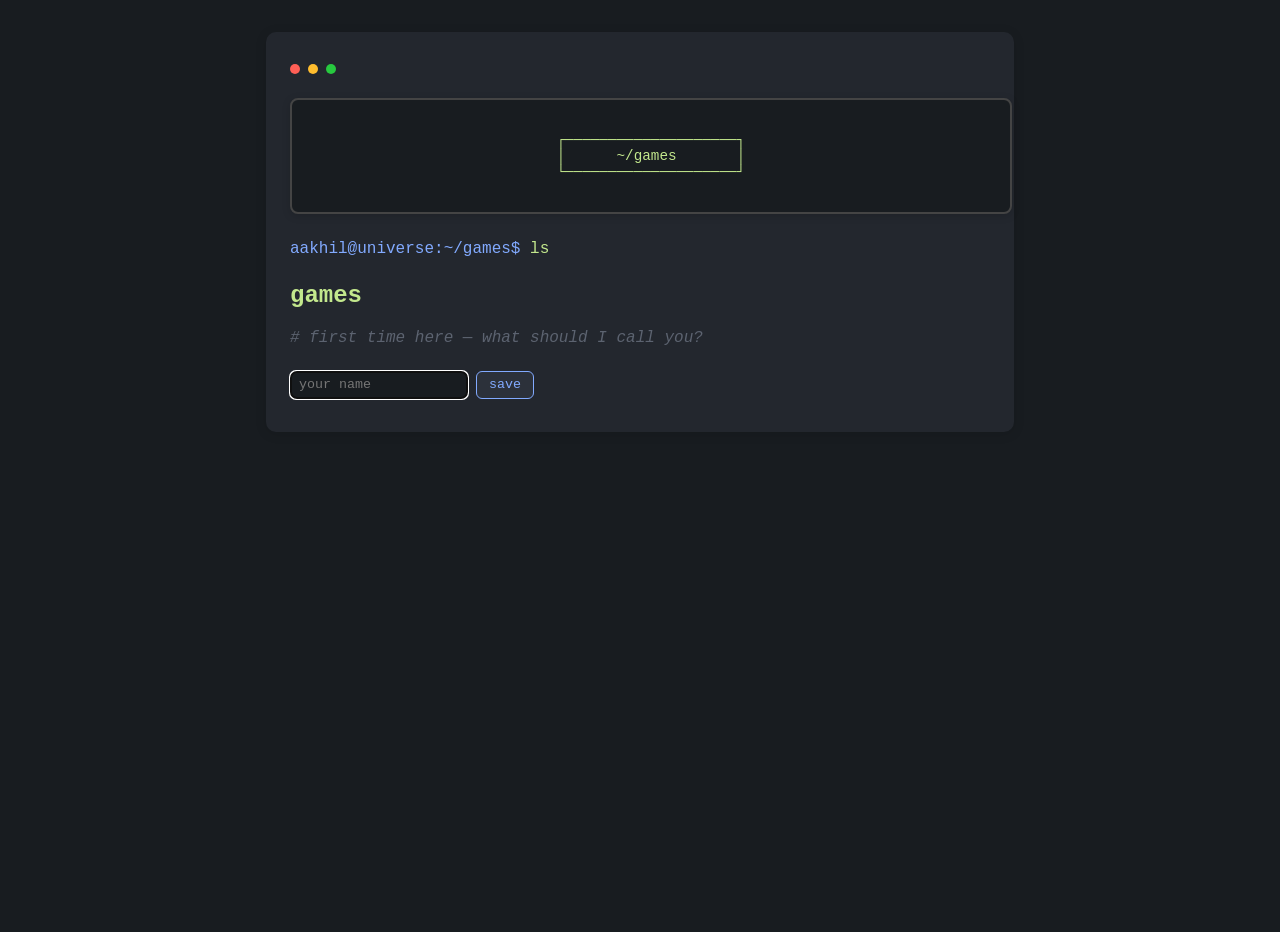
==== games/index.html @ 91346184 "Extract games arcade into standalone /games page Move the Sudoku arcade out of index.html into a ded" ====
<!DOCTYPE html>
<html lang="en">
<head>
    <meta charset="UTF-8">
    <meta name="viewport" content="width=device-width, initial-scale=1.0">
    <title>Games — Aakhil</title>
    <meta name="description" content="A small arcade — play Sudoku and more on Aakhil's terminal-themed site.">
    <meta name="author" content="Aakhil">
    <meta name="theme-color" content="#181c20">
    <link rel="canonical" href="https://aakhil.in/games">

    <!-- Open Graph / social sharing -->
    <meta property="og:type" content="website">
    <meta property="og:title" content="Games — Aakhil">
    <meta property="og:description" content="A small arcade — play Sudoku and more.">
    <meta property="og:url" content="https://aakhil.in/games">
    <meta property="og:site_name" content="Aakhil">

    <!-- Twitter card -->
    <meta name="twitter:card" content="summary">
    <meta name="twitter:title" content="Games — Aakhil">
    <meta name="twitter:description" content="A small arcade — play Sudoku and more.">

    <!-- Inline SVG favicon: green terminal prompt on dark background -->
    <link rel="icon" href="data:image/svg+xml,%3Csvg xmlns='http://www.w3.org/2000/svg' viewBox='0 0 32 32'%3E%3Crect width='32' height='32' rx='6' fill='%23181c20'/%3E%3Ctext x='6' y='23' font-family='monospace' font-size='18' fill='%23c3e88d'%3E%26gt;_%3C/text%3E%3C/svg%3E">

    <link rel="stylesheet" href="/assets/css/style.css">
    <link rel="stylesheet" href="/games/games.css">
</head>
<body>
    <div class="terminal" id="terminal">
        <div class="terminal-header">
            <span class="dot red"></span>
            <span class="dot yellow"></span>
            <span class="dot green"></span>
        </div>
        <div class="ascii-title-box">
<pre>
┌────────────────────┐
│      ~/games       │
└────────────────────┘
</pre>
        </div>
        <div>
            <span class="prompt">aakhil@universe:~/games$</span> ls
        </div>
        <div class="output-section" id="games-root"></div>
    </div>
    <script src="/games/js/games.js"></script>
</body>
</html>
---- assets/css/style.css ----
/* =========================================================
   Shared terminal theme — used by every page on the site
   ========================================================= */
:root {
    --bg: #181c20;
    --panel: #23272e;
    --text: #c3e88d;
    --comment: #5c6370;
    --accent: #82aaff;
    --folder: #ffd700;
    --shadow: 0 2px 12px rgba(0,0,0,0.12);
}
html, body {
    height: 100%;
    margin: 0;
    padding: 0;
    background: var(--bg);
    color: var(--text);
    font-family: 'Fira Mono', 'Consolas', 'Menlo', monospace;
    min-height: 100vh;
}
.terminal {
    background: var(--panel);
    margin: 2rem auto;
    max-width: 700px;
    border-radius: 10px;
    box-shadow: var(--shadow);
    padding: 2rem 1.5rem 1.5rem 1.5rem;
    position: relative;
}
.terminal-header {
    display: flex;
    align-items: center;
    gap: 0.5em;
    margin-bottom: 1.5em;
}
.dot {
    width: 10px;
    height: 10px;
    border-radius: 50%;
    display: inline-block;
}
.dot.red { background: #ff5f56; }
.dot.yellow { background: #ffbd2e; }
.dot.green { background: #27c93f; }
.prompt {
    color: var(--accent);
}
.cursor {
    display: inline-block;
    width: 10px;
    background: var(--accent);
    animation: blink 1s steps(1) infinite;
    height: 1.1em;
    vertical-align: middle;
    margin-left: 2px;
}
.ascii-title-box {
    background: #181c20;
    border: 2px solid #444;
    border-radius: 8px;
    padding: 1em 0.5em;
    margin-bottom: 1.5em;
    text-align: center;
    font-family: 'Fira Mono', 'Consolas', 'Menlo', monospace;
    font-size: 1.1em;
    box-shadow: 0 2px 8px rgba(0,0,0,0.15);
    display: inline-block;
    width: 100%;
    color: var(--text);
}
.comment {
    color: var(--comment);
    font-style: italic;
    margin-bottom: 1.5em;
    display: block;
}
.folder-link {
    color: var(--folder);
    cursor: pointer;
    text-decoration: underline;
    font-weight: bold;
    margin: 0 0.5em;
    transition: color 0.2s;
}
.folder-link:hover {
    color: #fffbe7;
}
.cd-link {
    color: var(--accent);
    cursor: pointer;
    text-decoration: underline;
    margin-top: 2em;
    display: inline-block;
    transition: color 0.2s;
}
.cd-link:hover {
    color: #c3e88d;
}
.contact-link {
    color: var(--accent);
    text-decoration: underline;
    transition: color 0.2s;
}
.contact-link:hover {
    color: var(--folder);
}
.output-section {
    margin-top: 1.5em;
    animation: fadeIn 0.5s;
}
@keyframes fadeIn {
    from { opacity: 0; transform: translateY(10px);}
    to { opacity: 1; transform: none;}
}
@media (max-width: 600px) {
    .terminal {
        padding: 1rem 0.5rem 1rem 0.5rem;
    }
    .ascii-title-box {
        font-size: 0.85em;
        padding: 0.5em 0.2em;
    }
}
---- games/games.css ----
/* =========================================================
   Games arcade + Sudoku styles
   ========================================================= */
.btn {
    font-family: inherit;
    background: #2c313a;
    color: var(--text);
    border: 1px solid #3a414d;
    border-radius: 6px;
    padding: 0.4em 0.9em;
    cursor: pointer;
    transition: background 0.15s, border-color 0.15s;
}
.btn:hover { background: #353b45; border-color: var(--accent); }
.btn.primary { border-color: var(--accent); color: var(--accent); }
.btn.active { border-color: var(--folder); color: var(--folder); }
.games-grid {
    display: grid;
    grid-template-columns: repeat(auto-fill, minmax(140px, 1fr));
    gap: 0.8em;
    margin: 1em 0;
}
.game-tile {
    background: #2c313a;
    border: 1px solid #3a414d;
    border-radius: 8px;
    padding: 1em;
    cursor: pointer;
    text-align: center;
    transition: transform 0.15s, border-color 0.15s;
}
.game-tile:hover { transform: translateY(-3px); border-color: var(--accent); }
.game-tile.soon { opacity: 0.5; cursor: default; }
.game-tile.soon:hover { transform: none; border-color: #3a414d; }
.game-tile .icon { font-size: 1.8em; display: block; margin-bottom: 0.2em; }
.game-tile .name { color: var(--folder); font-weight: bold; }
.game-tile .meta { color: var(--comment); font-size: 0.8em; display: block; margin-top: 0.3em; }
.name-form { display: flex; gap: 0.5em; flex-wrap: wrap; margin: 0.6em 0; }
.name-form input {
    font-family: inherit;
    background: #181c20;
    color: var(--text);
    border: 1px solid #3a414d;
    border-radius: 6px;
    padding: 0.4em 0.6em;
}
/* ---- Sudoku ---- */
.sudoku-bar {
    display: flex;
    flex-wrap: wrap;
    align-items: center;
    gap: 0.8em;
    margin: 0.8em 0;
}
.sudoku-bar .timer { color: var(--accent); }
.difficulty-row { display: flex; gap: 0.5em; flex-wrap: wrap; margin: 0.6em 0; }
.sudoku-board {
    display: grid;
    grid-template-columns: repeat(9, 1fr);
    box-sizing: border-box;
    width: 100%;
    max-width: 225px;            /* 3 boxes × 75px = 225px total */
    margin: 0.8em 0;
    background: #fff;
    border: 2px solid #1a1a1a;
}
.sudoku-cell {
    aspect-ratio: 1 / 1;
    box-sizing: border-box;
    min-width: 0;
    border: none;
    border-right: 1px solid #c8c8c8;
    border-bottom: 1px solid #c8c8c8;
    background: #fff;
    color: #1d4ed8;               /* your "pencil" entries */
    font-family: Georgia, 'Times New Roman', serif;
    font-size: 0.95em;
    font-weight: 600;
    line-height: 1;
    text-align: center;
    padding: 0;
    border-radius: 0;
    -moz-appearance: textfield;
}
.sudoku-cell:focus { outline: none; background: #fff6c2; }
.sudoku-cell.given { color: #111; font-weight: 700; }
.sudoku-cell.conflict { color: #c0392b; background: #ffdede; }
/* trim inner edges so they don't double up with the outer frame */
.sudoku-cell:nth-child(9n) { border-right: none; }
.sudoku-cell:nth-child(n+73) { border-bottom: none; }
/* thick 3x3 separators for the printed-grid look */
.sudoku-cell.box-edge-right { border-right: 2px solid #1a1a1a; }
.sudoku-cell.box-edge-bottom { border-bottom: 2px solid #1a1a1a; }
.num-pad { display: grid; grid-template-columns: repeat(5, 1fr); gap: 0.3em; max-width: 255px; margin: 0.6em 0; }
.num-pad .btn { padding: 0.5em 0; }
.win-banner { color: var(--folder); font-weight: bold; margin: 0.6em 0; }
.stats-line { color: var(--comment); margin: 0.4em 0; }
@media (max-width: 600px) {
    .sudoku-board { max-width: 225px; }
    .num-pad { max-width: 255px; }
}
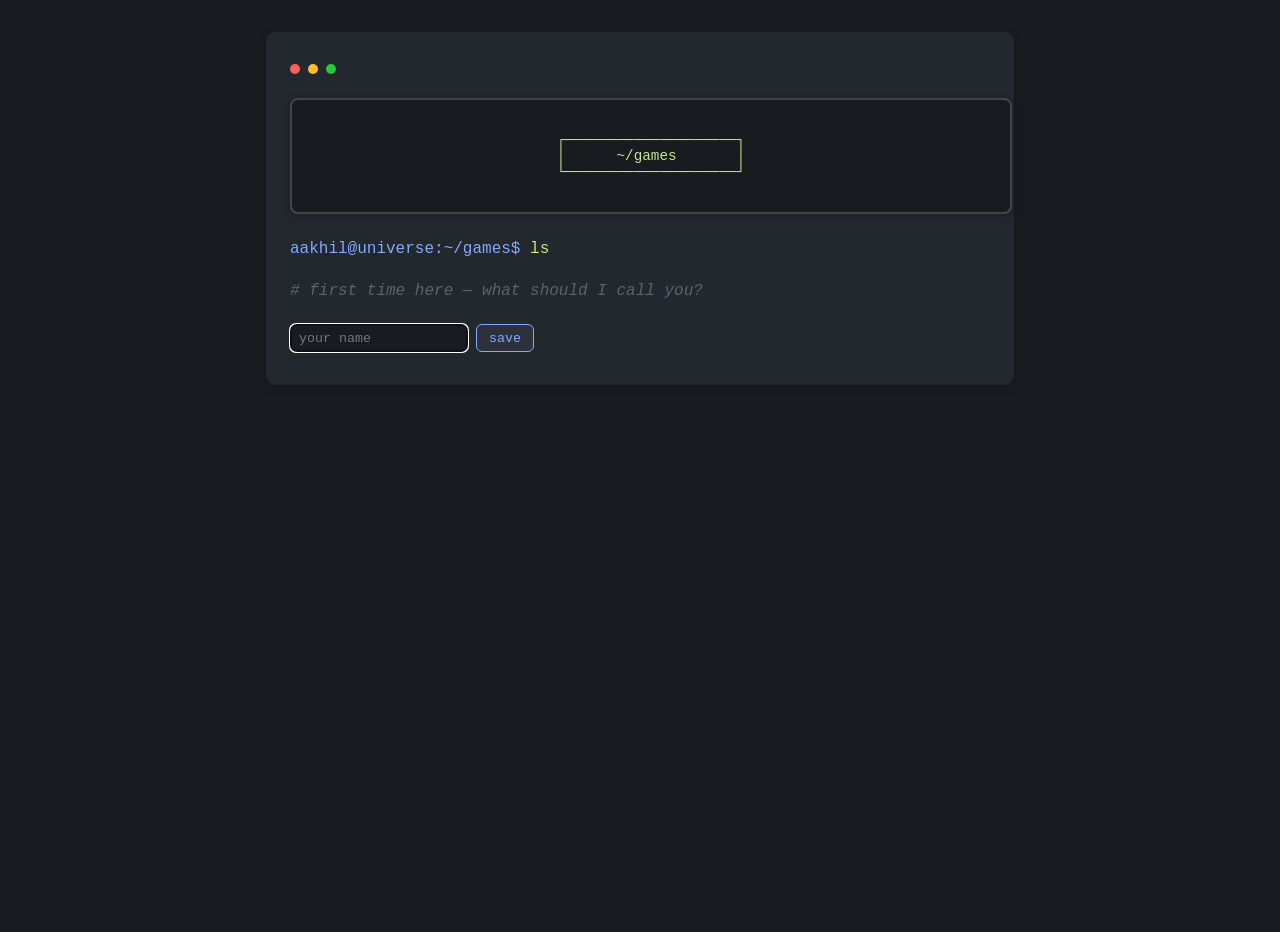
==== commit c3165676: "Merge pull request #4 from SrikarMannepalli/split-games-esm" ====
--- a/games/index.html
+++ b/games/index.html
@@ -46,6 +46,6 @@
         </div>
         <div class="output-section" id="games-root"></div>
     </div>
-    <script src="/games/js/games.js"></script>
+    <script type="module" src="/games/js/main.js"></script>
 </body>
 </html>
--- a/games/games.css
+++ b/games/games.css
@@ -59,7 +59,7 @@
     grid-template-columns: repeat(9, 1fr);
     box-sizing: border-box;
     width: 100%;
-    max-width: 225px;            /* 3 boxes × 75px = 225px total */
+    max-width: 338px;            /* 3 boxes × ~112px = 338px total */
     margin: 0.8em 0;
     background: #fff;
     border: 2px solid #1a1a1a;
@@ -85,17 +85,258 @@
 .sudoku-cell:focus { outline: none; background: #fff6c2; }
 .sudoku-cell.given { color: #111; font-weight: 700; }
 .sudoku-cell.conflict { color: #c0392b; background: #ffdede; }
+.sudoku-cell.hint { color: #0a7d2c; font-weight: 700; background: #eafbe7; }
+/* green splash when a row/column is completed correctly */
+@keyframes cellComplete {
+    0%   { background: #28c93f; box-shadow: inset 0 0 0 2px #1f9e31; }
+    60%  { background: #b9f6c1; }
+    100% { background: #fff; box-shadow: none; }
+}
+.sudoku-cell.flash-complete { animation: cellComplete 0.98s ease-out; }
 /* trim inner edges so they don't double up with the outer frame */
 .sudoku-cell:nth-child(9n) { border-right: none; }
 .sudoku-cell:nth-child(n+73) { border-bottom: none; }
 /* thick 3x3 separators for the printed-grid look */
 .sudoku-cell.box-edge-right { border-right: 2px solid #1a1a1a; }
 .sudoku-cell.box-edge-bottom { border-bottom: 2px solid #1a1a1a; }
-.num-pad { display: grid; grid-template-columns: repeat(5, 1fr); gap: 0.3em; max-width: 255px; margin: 0.6em 0; }
+.num-pad { display: grid; grid-template-columns: repeat(5, 1fr); gap: 0.3em; max-width: 383px; margin: 0.6em 0; }
 .num-pad .btn { padding: 0.5em 0; }
 .win-banner { color: var(--folder); font-weight: bold; margin: 0.6em 0; }
 .stats-line { color: var(--comment); margin: 0.4em 0; }
+
+/* ---- Tic Tac Toe ---- */
+.ttt-board {
+    display: grid;
+    grid-template-columns: repeat(3, 1fr);
+    box-sizing: border-box;
+    width: 100%;
+    max-width: 270px;
+    margin: 0.8em 0;
+    background: #fff;
+    border: 2px solid #1a1a1a;
+}
+.ttt-cell {
+    aspect-ratio: 1 / 1;
+    box-sizing: border-box;
+    min-width: 0;
+    padding: 0;
+    border: none;
+    border-right: 1px solid #c8c8c8;
+    border-bottom: 1px solid #c8c8c8;
+    background: #fff;
+    font-family: Georgia, 'Times New Roman', serif;
+    font-size: 2.4em;
+    font-weight: 700;
+    line-height: 1;
+    cursor: pointer;
+    transition: background 0.15s ease;
+}
+.ttt-cell:nth-child(3n) { border-right: none; }
+.ttt-cell:nth-child(n+7) { border-bottom: none; }
+.ttt-cell.x { color: #1d4ed8; }
+.ttt-cell.o { color: #c0392b; }
+.ttt-cell:not(.x):not(.o):hover { background: #fff6c2; }
+.ttt-cell.ttt-win { background: #b9f6c1; }
+
+/* ---- Snake ---- */
+.snake-board {
+    display: block;
+    width: 100%;
+    max-width: 338px;
+    aspect-ratio: 1 / 1;
+    border: 2px solid #3a414d;
+    border-radius: 8px;
+    background: #181c20;
+    touch-action: none;      /* let swipes steer, not scroll */
+    margin: 0.8em 0;
+}
+/* mirrors .sudoku-bar .timer */
+.sudoku-bar .snake-score { color: var(--folder); font-style: normal; font-weight: bold; }
+.snake-pad {
+    display: grid;
+    grid-template-columns: repeat(3, 3.2em);
+    grid-auto-rows: 3.2em;
+    gap: 0.35em;
+    justify-content: center;
+    margin: 0.6em 0;
+}
+.snake-pad .btn { padding: 0; font-size: 1.1em; }
+/* the d-pad is for touch screens only */
+@media (pointer: fine) {
+    .snake-pad { display: none; }
+}
+
+/* ---- 2048 ---- */
+.g2048-board {
+    position: relative;
+    width: 100%;
+    max-width: 338px;
+    aspect-ratio: 1 / 1;
+    background: #20242b;
+    border: 2px solid #3a414d;
+    border-radius: 8px;
+    touch-action: none;      /* let swipes steer, not scroll */
+    margin: 0.8em 0;
+}
+.g2048-bg {
+    position: absolute;
+    top: 0;
+    left: 0;
+    background: #2c313a;
+    border-radius: 6px;
+}
+.g2048-tile {
+    position: absolute;
+    top: 0;
+    left: 0;
+    z-index: 2;
+    transition: transform 110ms ease-in-out;
+    will-change: transform;
+}
+.g2048-tile-inner {
+    width: 100%;
+    height: 100%;
+    display: flex;
+    align-items: center;
+    justify-content: center;
+    border-radius: 6px;
+    font-weight: bold;
+    color: #181c20;
+}
+/* mirrors .sudoku-bar .timer */
+.sudoku-bar .g2048-score { color: var(--folder); font-style: normal; font-weight: bold; }
+/* value ramp: greys → greens → blue → yellow/gold → red → glow */
+.tile-v2 .g2048-tile-inner { background: #2c313a; color: #c3e88d; }
+.tile-v4 .g2048-tile-inner { background: #343b45; color: #c3e88d; }
+.tile-v8 .g2048-tile-inner { background: #1f4429; color: #c3e88d; }
+.tile-v16 .g2048-tile-inner { background: #27c93f; color: #10240f; }
+.tile-v32 .g2048-tile-inner { background: #82aaff; color: #101828; }
+.tile-v64 .g2048-tile-inner { background: #ffbd2e; color: #241a02; }
+.tile-v128 .g2048-tile-inner { background: #ffd700; color: #241d02; }
+.tile-v256 .g2048-tile-inner { background: #ff5f56; color: #28090a; }
+.tile-v512 .g2048-tile-inner { background: #ff5f56; color: #fff7f6; box-shadow: 0 0 12px rgba(255, 95, 86, 0.55); }
+.tile-v1024 .g2048-tile-inner { background: #ffbd2e; color: #241a02; box-shadow: 0 0 12px rgba(255, 189, 46, 0.55); }
+.tile-v2048 .g2048-tile-inner { background: #ffd700; color: #181c20; box-shadow: 0 0 16px rgba(255, 215, 0, 0.7); }
+.tile-super .g2048-tile-inner { background: #181c20; color: #fff; border: 2px solid #82aaff; box-shadow: 0 0 16px rgba(130, 170, 255, 0.7); }
+.g2048-tile-inner.new { animation: g2048-appear 140ms ease-out; }
+.g2048-tile-inner.merged { animation: g2048-pop 170ms ease-out; }
+@keyframes g2048-appear {
+    from { transform: scale(0); }
+    to { transform: scale(1); }
+}
+@keyframes g2048-pop {
+    0% { transform: scale(1); }
+    50% { transform: scale(1.18); }
+    100% { transform: scale(1); }
+}
+.g2048-overlay {
+    position: absolute;
+    inset: 0;
+    z-index: 3;
+    background: rgba(24, 28, 32, 0.82);
+    border-radius: 6px;
+    display: flex;
+    flex-direction: column;
+    align-items: center;
+    justify-content: center;
+    gap: 0.6em;
+    text-align: center;
+}
+.g2048-overlay .comment { margin: 0; }
+.g2048-overlay .final { color: var(--folder); font-size: 1.4em; font-weight: bold; }
+
+/* ---- Win celebration ---- */
+.confetti-layer { position: fixed; inset: 0; pointer-events: none; overflow: hidden; z-index: 9999; }
+.confetti {
+    position: absolute;
+    top: -12px;
+    width: 8px;
+    height: 14px;
+    opacity: 0.9;
+    will-change: transform;
+    animation-name: confettiFall;
+    animation-timing-function: linear;
+    animation-fill-mode: forwards;
+}
+@keyframes confettiFall {
+    0%   { transform: translateY(-12vh) rotate(0deg); opacity: 1; }
+    100% { transform: translateY(110vh) rotate(720deg); opacity: 0.9; }
+}
+.win-modal {
+    position: fixed;
+    inset: 0;
+    display: flex;
+    align-items: center;
+    justify-content: center;
+    background: rgba(0,0,0,0.55);
+    z-index: 10000;
+    animation: fadeIn 0.3s;
+}
+.win-modal .card {
+    background: var(--panel);
+    border: 1px solid #3a414d;
+    border-radius: 12px;
+    padding: 1.6em 1.8em;
+    text-align: center;
+    box-shadow: var(--shadow);
+    max-width: 320px;
+    margin: 1em;
+}
+.win-modal h3 { color: var(--folder); margin: 0 0 0.4em; font-size: 1.4em; }
+.win-modal .sub { color: var(--text); margin-bottom: 1.2em; }
+.win-modal .difficulty-row { justify-content: center; margin: 0; }
 @media (max-width: 600px) {
-    .sudoku-board { max-width: 225px; }
-    .num-pad { max-width: 255px; }
-}
+    .sudoku-board { max-width: 338px; }
+    .num-pad { max-width: 383px; }
+}
+
+/* ---- Tetris ---- */
+.tetris-wrap {
+    display: flex;
+    gap: 0.7em;
+    align-items: flex-start;
+    justify-content: center;
+    margin: 0.8em 0;
+}
+.tetris-board {
+    display: block;
+    flex: 1 1 auto;
+    max-width: 232px;
+    aspect-ratio: 1 / 2;
+    border: 2px solid #3a414d;
+    border-radius: 8px;
+    background: #181c20;
+    touch-action: none;      /* let drags steer, not scroll */
+}
+.tetris-side {
+    flex: 0 0 88px;
+    display: flex;
+    flex-direction: column;
+    gap: 0.35em;
+    padding-top: 0.35em;     /* optically align with the board border */
+}
+.tetris-next {
+    display: block;
+    width: 100%;
+    aspect-ratio: 4 / 3;
+    border: 2px solid #3a414d;
+    border-radius: 6px;
+    background: #181c20;
+}
+.tetris-info { color: var(--comment); line-height: 1.8; font-size: 0.85em; }
+.tetris-info .tetris-num { color: var(--folder); font-weight: bold; }
+/* mirrors .sudoku-bar .snake-score */
+.sudoku-bar .tetris-score { color: var(--folder); font-style: normal; font-weight: bold; }
+.tetris-pad {
+    display: grid;
+    grid-template-columns: repeat(5, 3.2em);
+    grid-auto-rows: 3.2em;
+    gap: 0.35em;
+    justify-content: center;
+    margin: 0.6em 0;
+}
+.tetris-pad .btn { padding: 0; font-size: 1.1em; }
+/* the pad is for touch screens only */
+@media (pointer: fine) {
+    .tetris-pad { display: none; }
+}
